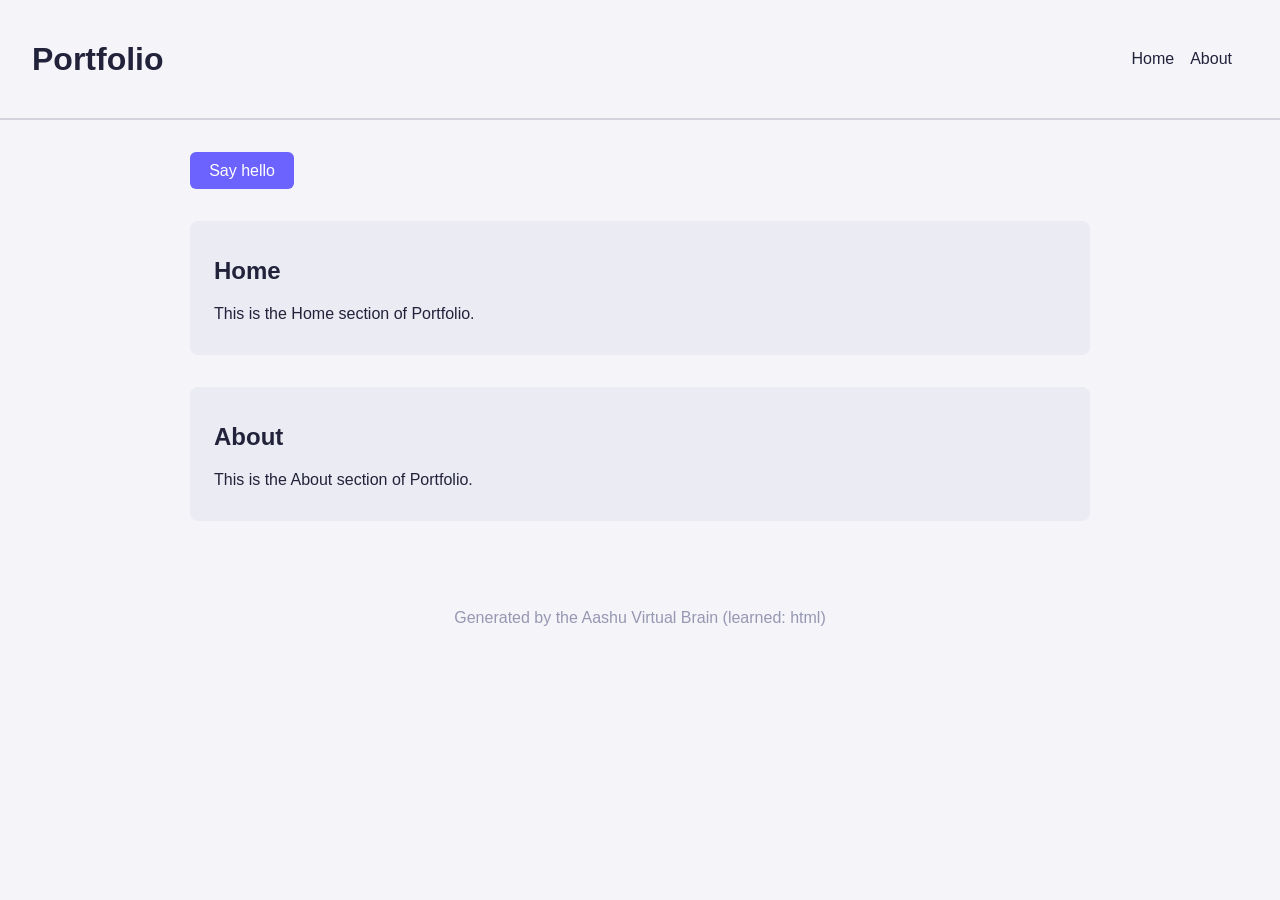
==== generated_apps/portfolio/index.html @ aac34fd7 "feat: add motion/time detection to eyes, expand vector search topics, and implement automated app ge" ====
<!DOCTYPE html>
<html lang="en">
<head>
<meta charset="UTF-8">
<meta name="viewport" content="width=device-width, initial-scale=1.0">
<title>Portfolio</title>
<style>
  body { margin: 0; font-family: -apple-system, Segoe UI, Roboto, sans-serif;
         background: #f4f4f9; color: #22223b; }
  header { padding: 1.2rem 2rem; display: flex; justify-content: space-between;
           align-items: center; border-bottom: 2px solid rgba(128,128,160,.3); }
  nav a { color: #22223b; margin-right: 1rem; text-decoration: none; }
  main { padding: 2rem; max-width: 900px; margin: auto; }
  section { margin: 2rem 0; padding: 1rem 1.5rem; border-radius: 8px;
            background: rgba(128,128,160,.08); }
  button { padding: .6rem 1.2rem; border: 0; border-radius: 6px; cursor: pointer;
           background: #6c63ff; color: white; font-size: 1rem; }
  footer { text-align: center; padding: 1.5rem; color: rgba(128,128,160,.8); }
</style>
</head>
<body>
  <header>
    <h1>Portfolio</h1>
    <nav><a href="#home">Home</a><a href="#about">About</a></nav>
  </header>
  <main>
    <button onclick="greet()">Say hello</button>
    <p id="hello"></p>
<section id="home"><h2>Home</h2><p>This is the Home section of Portfolio.</p></section><section id="about"><h2>About</h2><p>This is the About section of Portfolio.</p></section>
  </main>
  <footer>Generated by the Aashu Virtual Brain (learned: html)</footer>
  <script>
    function greet() {
      document.getElementById('hello').textContent =
        'Hello from Portfolio! This site was built from the brain's learned html knowledge.';
    }
  </script>
</body>
</html>
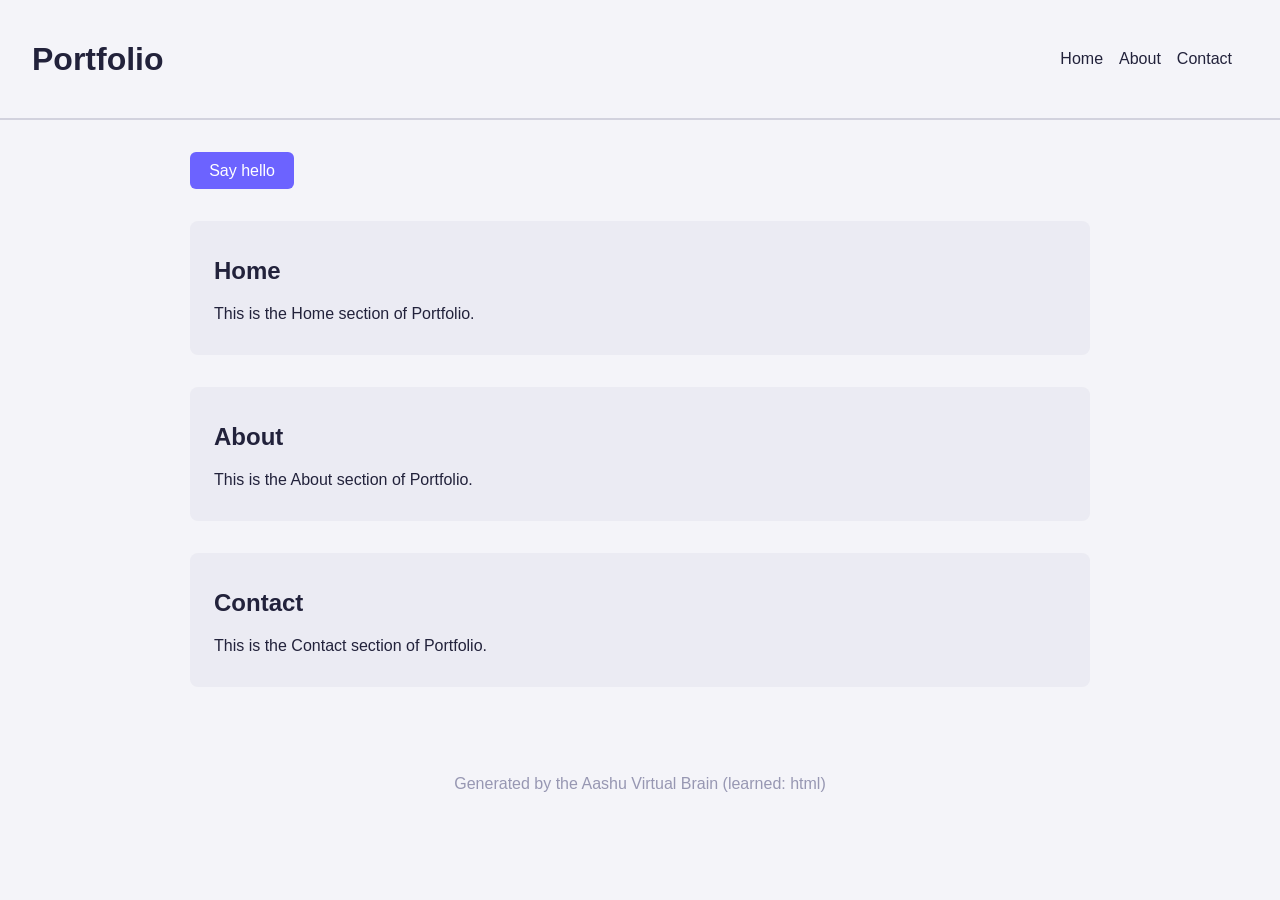
==== commit 2e747156: "feat: implement local tool connector and vector store modules while updating portfolio UI" ====
--- a/generated_apps/portfolio/index.html
+++ b/generated_apps/portfolio/index.html
@@ -21,18 +21,18 @@
 <body>
   <header>
     <h1>Portfolio</h1>
-    <nav><a href="#home">Home</a><a href="#about">About</a></nav>
+    <nav><a href="#home">Home</a><a href="#about">About</a><a href="#contact">Contact</a></nav>
   </header>
   <main>
     <button onclick="greet()">Say hello</button>
     <p id="hello"></p>
-<section id="home"><h2>Home</h2><p>This is the Home section of Portfolio.</p></section><section id="about"><h2>About</h2><p>This is the About section of Portfolio.</p></section>
+<section id="home"><h2>Home</h2><p>This is the Home section of Portfolio.</p></section><section id="about"><h2>About</h2><p>This is the About section of Portfolio.</p></section><section id="contact"><h2>Contact</h2><p>This is the Contact section of Portfolio.</p></section>
   </main>
   <footer>Generated by the Aashu Virtual Brain (learned: html)</footer>
   <script>
     function greet() {
       document.getElementById('hello').textContent =
-        'Hello from Portfolio! This site was built from the brain's learned html knowledge.';
+        "Hello from Portfolio! This site was built from the brain's learned html knowledge.";
     }
   </script>
 </body>
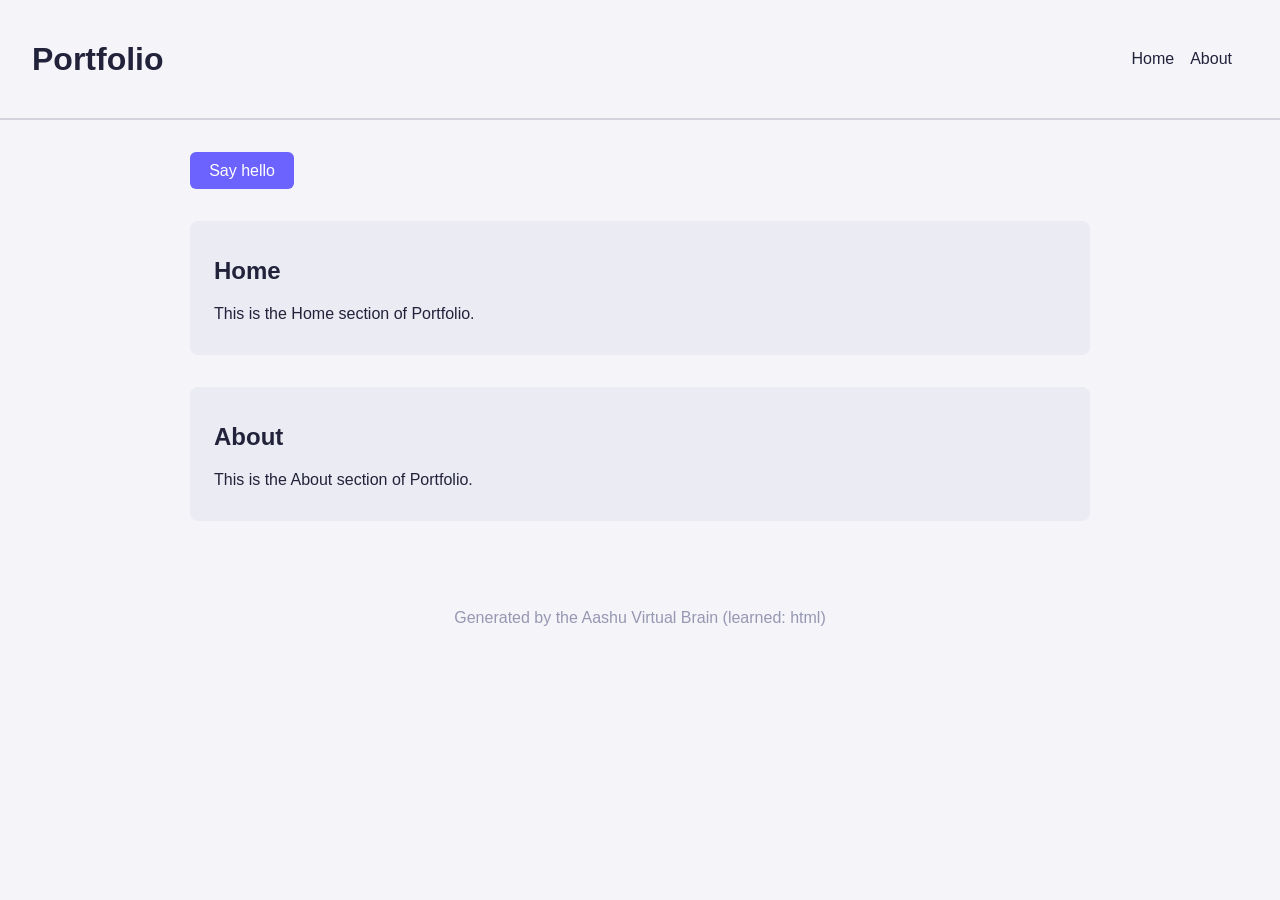
==== commit 90ec506e: "feat: implement grammar-aware code generation engine with support for multi-language syntax and patt" ====
--- a/generated_apps/portfolio/index.html
+++ b/generated_apps/portfolio/index.html
@@ -21,18 +21,18 @@
 <body>
   <header>
     <h1>Portfolio</h1>
-    <nav><a href="#home">Home</a><a href="#about">About</a><a href="#contact">Contact</a></nav>
+    <nav><a href="#home">Home</a><a href="#about">About</a></nav>
   </header>
   <main>
     <button onclick="greet()">Say hello</button>
     <p id="hello"></p>
-<section id="home"><h2>Home</h2><p>This is the Home section of Portfolio.</p></section><section id="about"><h2>About</h2><p>This is the About section of Portfolio.</p></section><section id="contact"><h2>Contact</h2><p>This is the Contact section of Portfolio.</p></section>
+<section id="home"><h2>Home</h2><p>This is the Home section of Portfolio.</p></section><section id="about"><h2>About</h2><p>This is the About section of Portfolio.</p></section>
   </main>
   <footer>Generated by the Aashu Virtual Brain (learned: html)</footer>
   <script>
     function greet() {
       document.getElementById('hello').textContent =
-        "Hello from Portfolio! This site was built from the brain's learned html knowledge.";
+        'Hello from Portfolio! This site was built from brain learned html knowledge.';
     }
   </script>
 </body>
